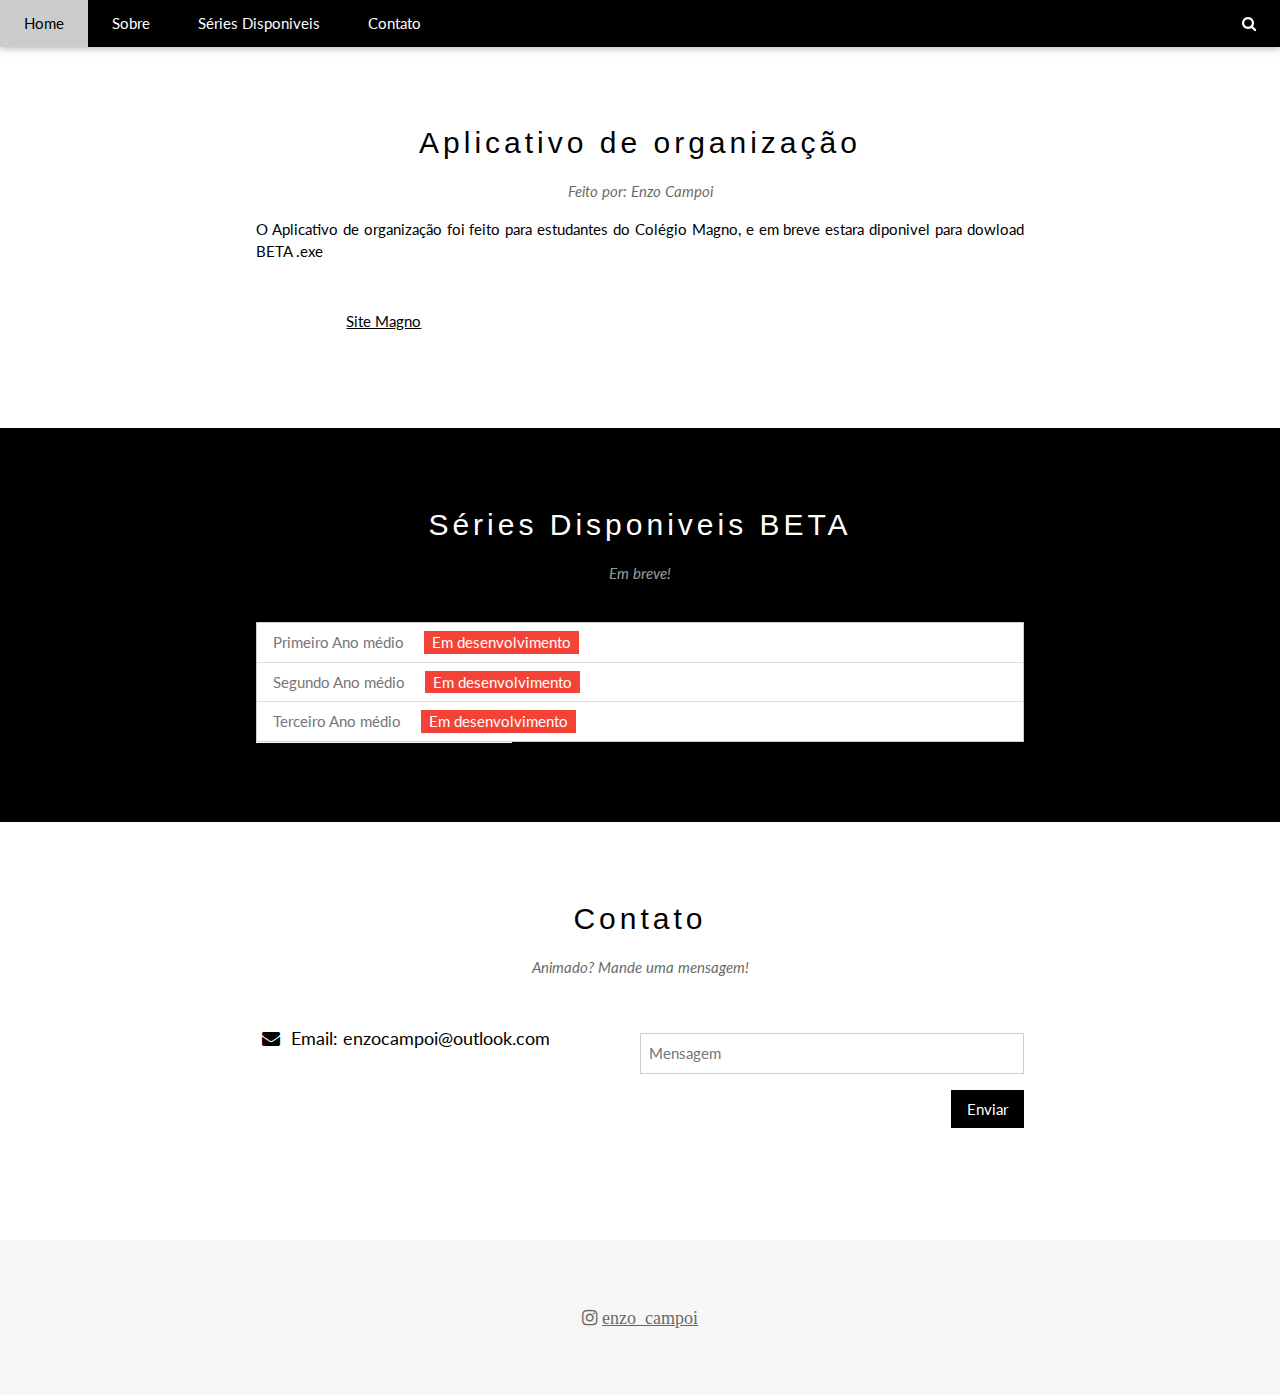
==== index.html @ e68314bc "Update index.html" ====
<!DOCTYPE html>
<html lang="pt">
<head>
<title>WebAPP📒</title>
<meta charset="UTF-8">
  
<!--   /*   vlw w3 lindo  */ -->
<meta name="viewport" content="width=device-width, initial-scale=1">
<link rel="stylesheet" href="https://www.w3schools.com/w3css/4/w3.css">
<link rel="stylesheet" href="https://fonts.googleapis.com/css?family=Lato">
<link rel="stylesheet" href="https://cdnjs.cloudflare.com/ajax/libs/font-awesome/4.7.0/css/font-awesome.min.css">
<style>
  

  
body {font-family: "Lato", sans-serif}
.mySlides {display: none}
</style>
</head>
<body>


<div class="w3-top">
  <div class="w3-bar w3-black w3-card">
    <a class="w3-bar-item w3-button w3-padding-large w3-hide-medium w3-hide-large w3-right" href="javascript:void(0)" onclick="myFunction()" title="Toggle Navigation Menu"><i class="fa fa-bars"></i></a>
    <a href="#Pagina inicial" class="w3-bar-item w3-button w3-padding-large">Home</a>
    <a href="#sobre" class="w3-bar-item w3-button w3-padding-large w3-hide-small">Sobre</a>
    <a href="#Séries disponiveis" class="w3-bar-item w3-button w3-padding-large w3-hide-small">Séries Disponiveis</a>
    <a href="#contato" class="w3-bar-item w3-button w3-padding-large w3-hide-small">Contato</a>
    <div class="w3-dropdown-hover w3-hide-small">
     
      <div class="w3-dropdown-content w3-bar-block w3-card-4">
        <!-- <a href="#" class="w3-bar-item w3-button">em breve</a> -->
        <!-- <a href="#" class="w3-bar-item w3-button">em breve</a> -->
        <!-- <a href="#" class="w3-bar-item w3-button">em breve</a> -->
      </div>
    </div>
    <a href="javascript:void(0)" class="w3-padding-large w3-hover-red w3-hide-small w3-right"><i class="fa fa-search"></i></a>
  </div>
</div>


<div id="navDemo" class="w3-bar-block w3-black w3-hide w3-hide-large w3-hide-medium w3-top" style="margin-top:46px">
  <a href="#band" class="w3-bar-item w3-button w3-padding-large" onclick="myFunction()">Sobre</a>
  <a href="#tour" class="w3-bar-item w3-button w3-padding-large" onclick="myFunction()">Séries disponiveis</a>
  <a href="#contact" class="w3-bar-item w3-button w3-padding-large" onclick="myFunction()">Contato</a>
  <a href="#" class="w3-bar-item w3-button w3-padding-large" onclick="myFunction()"></a>
</div>


<div class="w3-content" style="max-width:2000px;margin-top:46px">

 
  <div class=" w3-left-align">

    <div class="w3-display-bottommiddle w3-container w3-text-white w3-padding-32 w3-hide-small">

    </div>
    </div>
  <div class="mySlides w3-display-container w3-center">

    <div class="w3-display-bottommiddle w3-container w3-text-white w3-padding-32 w3-hide-small">
      <h3></h3>
      <p><b></b></p>    
    </div>
  </div>
  <div class="mySlides w3-display-container w3-center">
 
    <div class="w3-display-bottommiddle w3-container w3-text-white w3-padding-32 w3-hide-small">
      <h3></h3>
      <p><b></b></p>    
    </div>
  </div>


  <div class="w3-container w3-content w3-center w3-padding-64" style="max-width:800px" id="band">
    <h2 class="w3-wide">Aplicativo de organização</h2>
    <p class="w3-opacity"><i>Feito por: Enzo Campoi</i></p>
    <p class="w3-justify">O Aplicativo de organização foi feito para estudantes do Colégio Magno, e em breve estara diponivel para dowload BETA .exe</p>
    <div class="w3-row w3-padding-32">
      <div class="w3-third">
        <a href="https://www.colegiomagno.com.br">Site Magno</a>
       
      </div>
      <div class="w3-third">
      
      </div>
      <div class="w3-third">
       
      </div>
    </div>
  </div>


  <div class="w3-black" id="tour">
    <div class="w3-container w3-content w3-padding-64" style="max-width:800px">
      <h2 class="w3-wide w3-center">Séries Disponiveis BETA</h2>
      <p class="w3-opacity w3-center"><i>Em breve!</i></p><br>

      <ul class="w3-ul w3-border w3-white w3-text-grey">
        <li class="w3-padding">Primeiro Ano médio <span class="w3-tag w3-red w3-margin-left">Em desenvolvimento </span></li>
        <li class="w3-padding">Segundo Ano médio <span class="w3-tag w3-red w3-margin-left">Em desenvolvimento</span></li>
        <li class="w3-padding">Terceiro Ano médio <span class="w3-tag w3-red w3-margin-left">Em desenvolvimento</span></li>
      </ul>

     
        <div class="w3-third w3-margin-bottom">
          
          <div class="w3-container w3-white">
           
          </div>
        </div>
        <div class="w3-third w3-margin-bottom">
          
          </div>
        </div>
        <div class="w3-third w3-margin-bottom">
          
          </div>
        </div>
      </div>
    </div>
  </div>


  <div id="ticketModal" class="w3-modal">
    <div class="w3-modal-content w3-animate-top w3-card-4">
      <header class="w3-container w3-teal w3-center w3-padding-32"> 
        <span onclick="document.getElementById('ticketModal').style.display='none'" 
       class="w3-button w3-teal w3-xlarge w3-display-topright"></span>
        <h2 class="w3-wide"><i class="fa fa-suitcase w3-margin-right"></i></h2>
      </header>
      <div class="w3-container">
        <p><label><i class="fa fa-shopping-cart"></i> </label></p>
        <input class="w3-input w3-border" type="" placeholder="">
        <p><label><i class="fa fa-user"></i></label></p>
        <input class="w3-input w3-border" type="" placeholder="">
        <button class="w3-button w3-block w3-teal w3-padding-16 w3-section w3-right"> <i class="fa fa-check"></i></button>
        <button class="w3-button w3-red w3-section" onclick="document.getElementById('ticketModal').style.display='none'">Close <i class="fa fa-remove"></i></button>
        <p class="w3-right"> <a href="#" class="w3-text-blue"></a></p>
      </div>
    </div>
  </div>


  <div class="w3-container w3-content w3-padding-64" style="max-width:800px" id="contact">
    <h2 class="w3-wide w3-center">Contato</h2>
    <p class="w3-opacity w3-center"><i>Animado? Mande uma mensagem!</i></p>
    <div class="w3-row w3-padding-32">
      <div class="w3-col m6 w3-large w3-margin-bottom">

        <i class="fa fa-envelope w3-center" style="width:30px"></i> Email: enzocampoi@outlook.com<br>
      </div>
      <div class="w3-col m6 ">
        <form action="/action_page.php" target="_blank">
          <div class="w3-row-padding" style="margin:0 -16px 8px -16px">
            <div class="w3-half">
              <!-- <input class="w3-input w3-border" type="text" placeholder="Nome" required name="Nome"> -->
            </div>
            <div class="w3-half">
              <!-- <input class="w3-input w3-border" type="text" placeholder="Email" required name="Email"> -->
            </div>
          </div>
          <input class="w3-input w3-border" type="text" placeholder="Mensagem" required name="Mensgem">
          <button class="w3-button w3-black w3-section w3-right" type="submit">Enviar</button>
        </form>
      </div>
    </div>
  </div>
  

</div>




<footer class="w3-container w3-padding-64 w3-center w3-opacity w3-light-grey w3-large">
  <!-- <i class="fa fa-facebook-official w3-hover-opacity"></i> -->
  <i class="fa fa-instagram w3-hover-opacity">
    <a href="https://www.instagram.com">enzo_campoi</a>
  </i>
  <!-- <i class="fa fa-snapchat w3-hover-opacity"></i> -->
  <!-- <i class="fa fa-pinterest-p w3-hover-opacity"></i> -->
  <!-- <i class="fa fa-reddit w3-hover-opacity"> -->
    <!-- <a href="https://twitter.com/EnzoCampoi"> -->
    </i>
</a>
  <!-- <i class="fa fa-linkedin w3-hover-opacity"></i> -->
  <!-- <p class="w3-medium">@EnzoCampoi</p> -->
</footer>



</body>
</html>
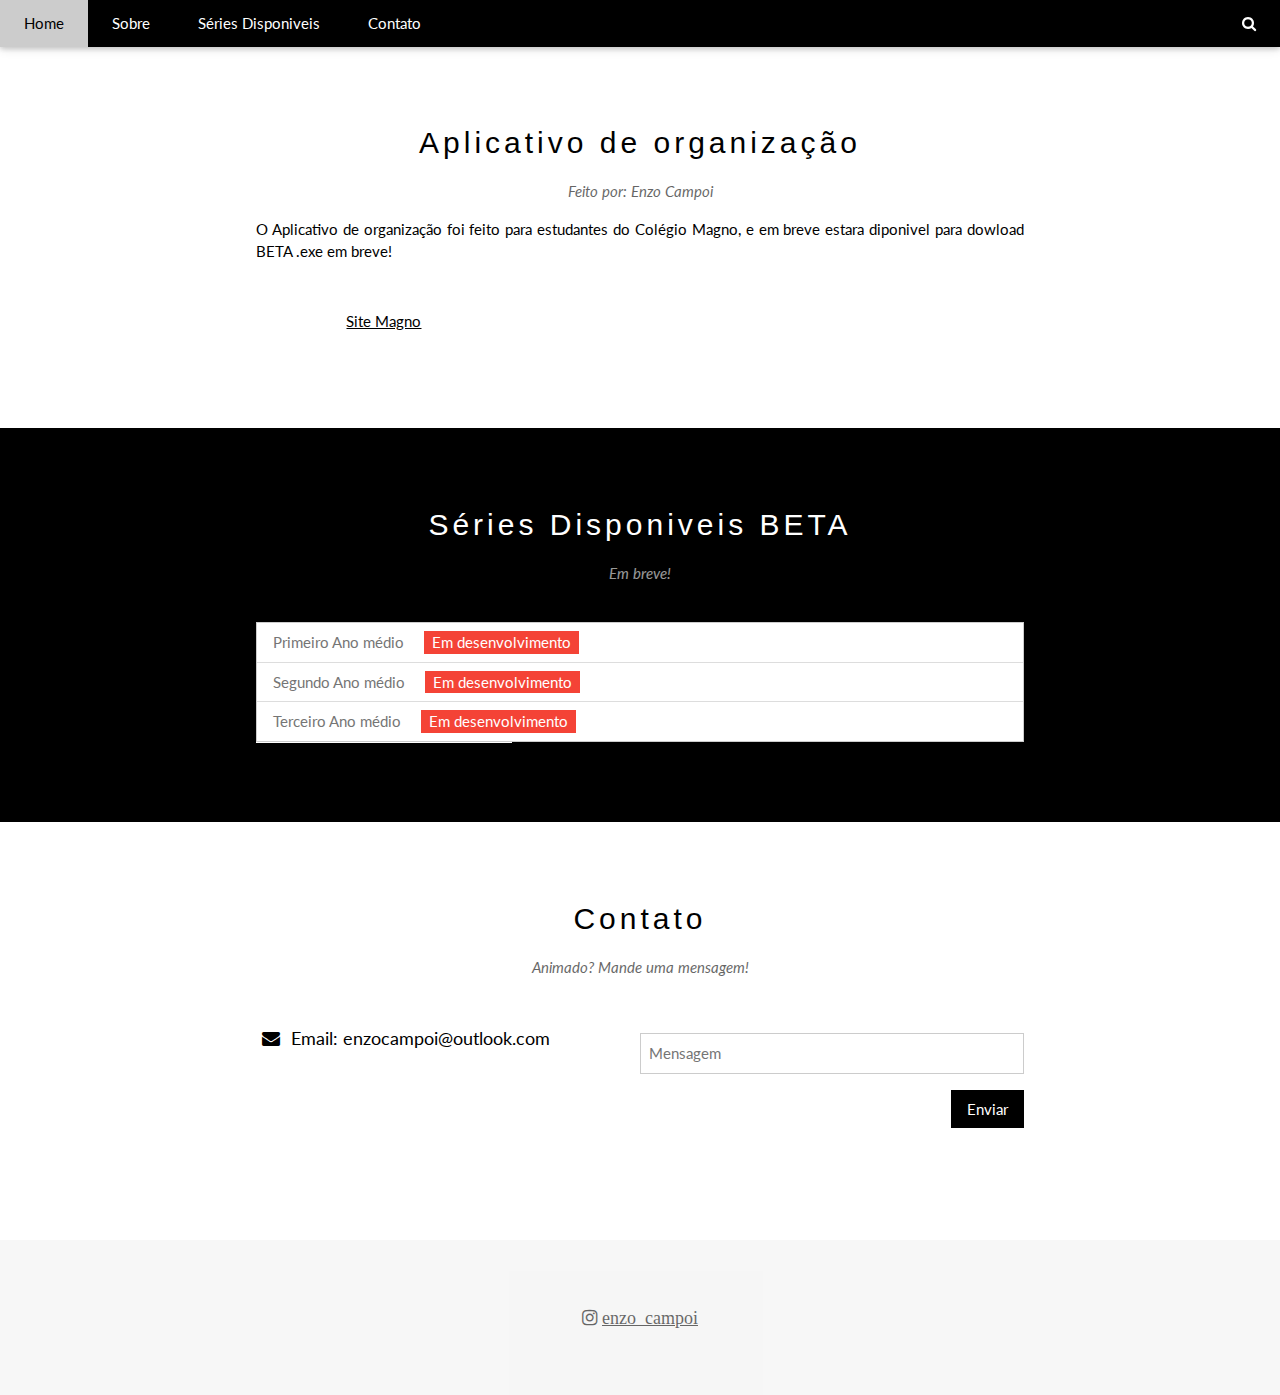
==== commit 16d2070d: "Atualizar o index.html" ====
--- a/index.html
+++ b/index.html
@@ -1,7 +1,7 @@
 <!DOCTYPE html>
 <html lang="pt">
 <head>
-<title>WebAPP📒</title>
+<title>home</title>
 <meta charset="UTF-8">
   
 <!--   /*   vlw w3 lindo  */ -->
@@ -76,7 +76,7 @@
   <div class="w3-container w3-content w3-center w3-padding-64" style="max-width:800px" id="band">
     <h2 class="w3-wide">Aplicativo de organização</h2>
     <p class="w3-opacity"><i>Feito por: Enzo Campoi</i></p>
-    <p class="w3-justify">O Aplicativo de organização foi feito para estudantes do Colégio Magno, e em breve estara diponivel para dowload BETA .exe</p>
+    <p class="w3-justify">O Aplicativo de organização foi feito para estudantes do Colégio Magno, e em breve estara diponivel para dowload BETA .exe em breve!</p>
     <div class="w3-row w3-padding-32">
       <div class="w3-third">
         <a href="https://www.colegiomagno.com.br">Site Magno</a>
@@ -177,7 +177,7 @@
 <footer class="w3-container w3-padding-64 w3-center w3-opacity w3-light-grey w3-large">
   <!-- <i class="fa fa-facebook-official w3-hover-opacity"></i> -->
   <i class="fa fa-instagram w3-hover-opacity">
-    <a href="https://www.instagram.com">enzo_campoi</a>
+    <a href="https://www.instagram.com/enzo_campoi/">enzo_campoi</a>
   </i>
   <!-- <i class="fa fa-snapchat w3-hover-opacity"></i> -->
   <!-- <i class="fa fa-pinterest-p w3-hover-opacity"></i> -->
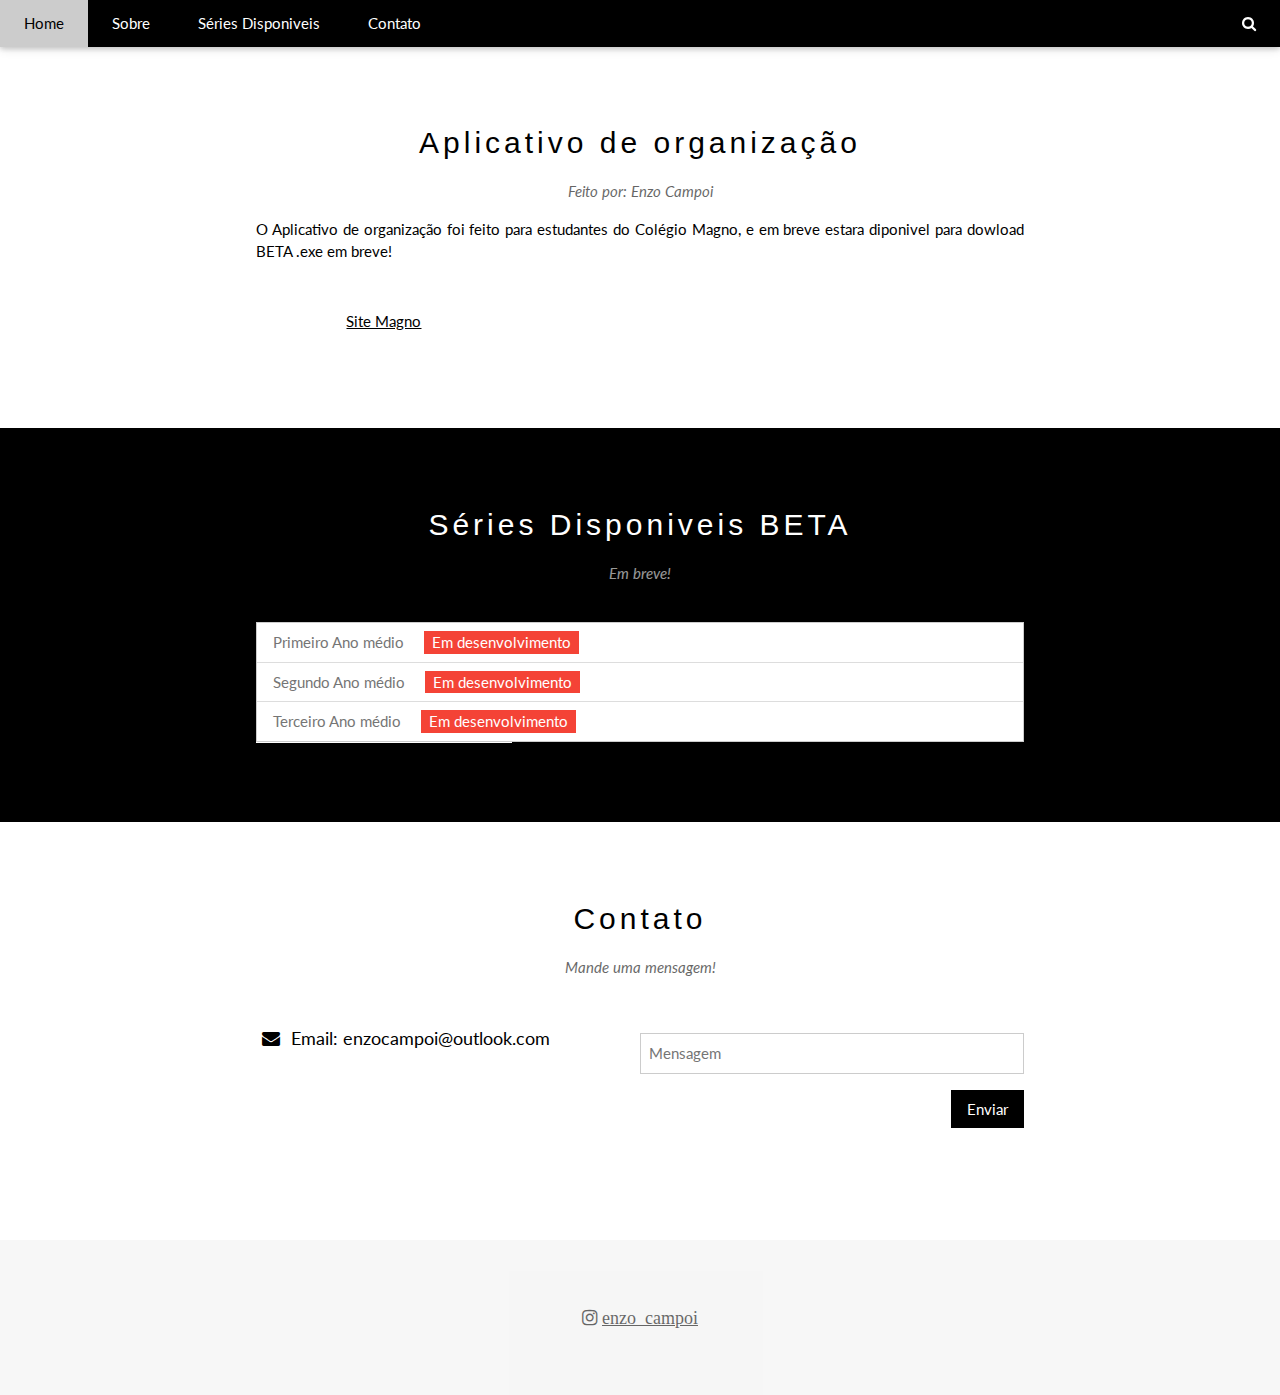
==== commit f823731f: "Atualizar o index.html" ====
--- a/index.html
+++ b/index.html
@@ -145,7 +145,7 @@
 
   <div class="w3-container w3-content w3-padding-64" style="max-width:800px" id="contact">
     <h2 class="w3-wide w3-center">Contato</h2>
-    <p class="w3-opacity w3-center"><i>Animado? Mande uma mensagem!</i></p>
+    <p class="w3-opacity w3-center"><i>Mande uma mensagem!</i></p>
     <div class="w3-row w3-padding-32">
       <div class="w3-col m6 w3-large w3-margin-bottom">
 
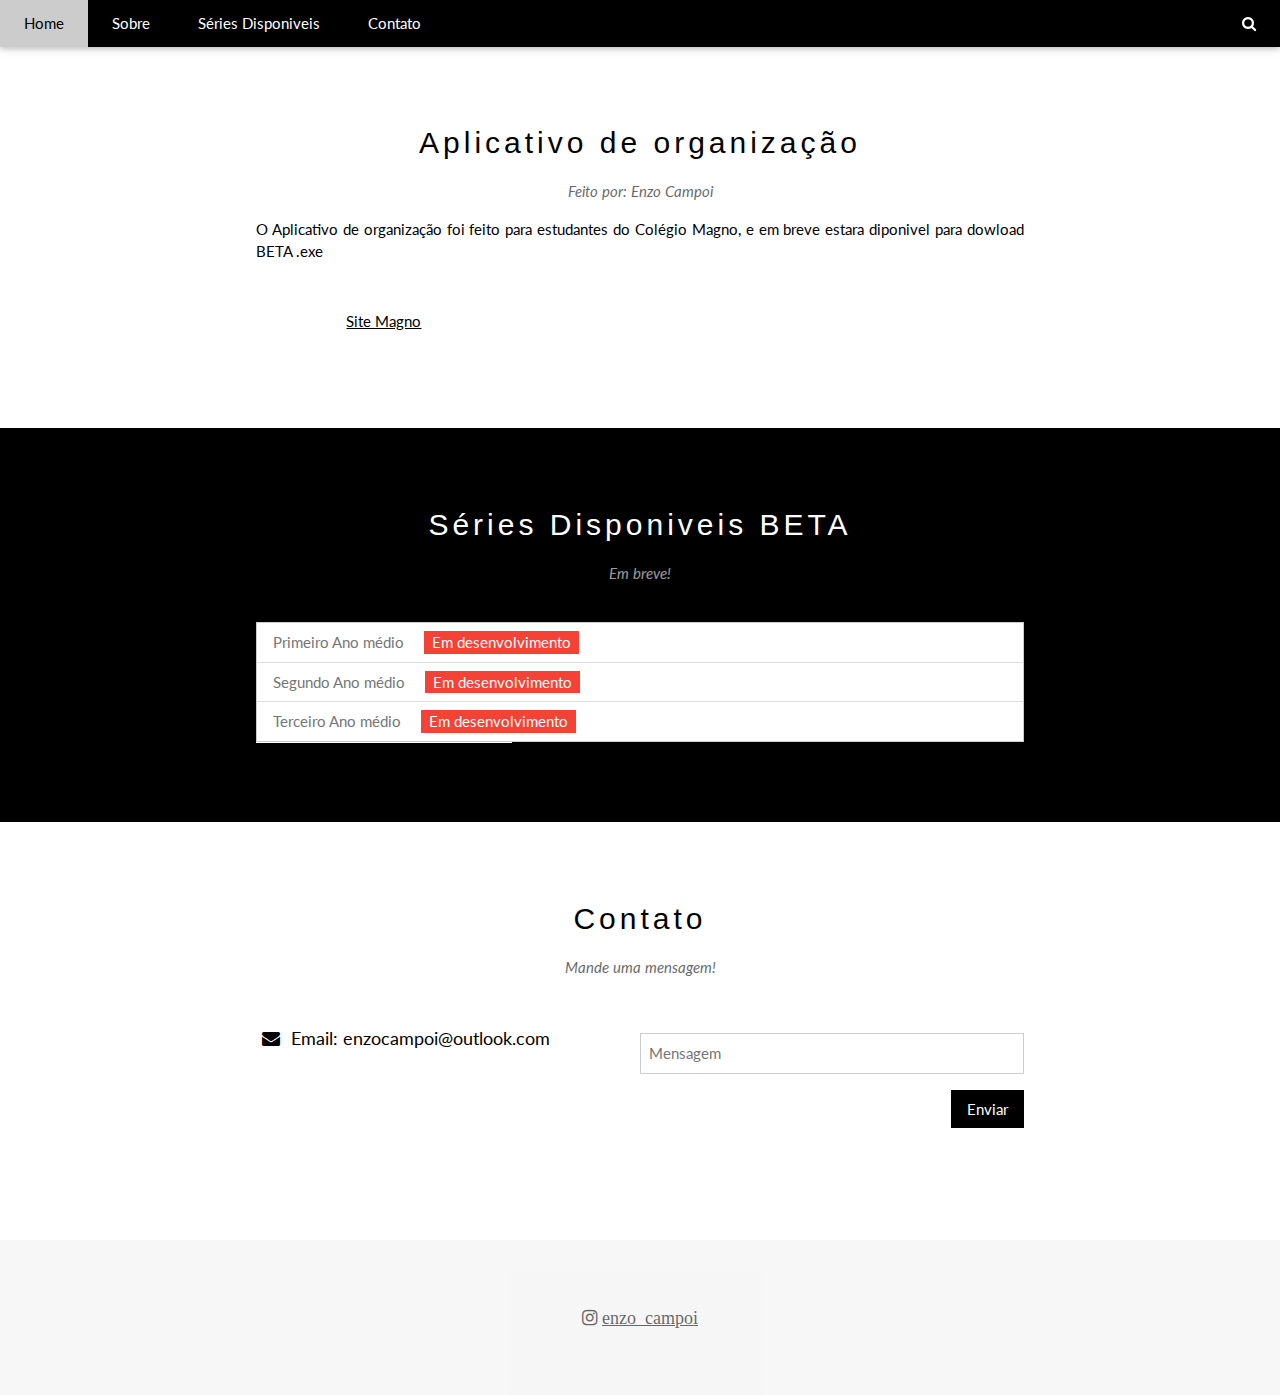
==== commit 1db44b95: "Atualizar o index.html" ====
--- a/index.html
+++ b/index.html
@@ -76,7 +76,7 @@
   <div class="w3-container w3-content w3-center w3-padding-64" style="max-width:800px" id="band">
     <h2 class="w3-wide">Aplicativo de organização</h2>
     <p class="w3-opacity"><i>Feito por: Enzo Campoi</i></p>
-    <p class="w3-justify">O Aplicativo de organização foi feito para estudantes do Colégio Magno, e em breve estara diponivel para dowload BETA .exe em breve!</p>
+    <p class="w3-justify">O Aplicativo de organização foi feito para estudantes do Colégio Magno, e em breve estara diponivel para dowload BETA .exe</p>
     <div class="w3-row w3-padding-32">
       <div class="w3-third">
         <a href="https://www.colegiomagno.com.br">Site Magno</a>
